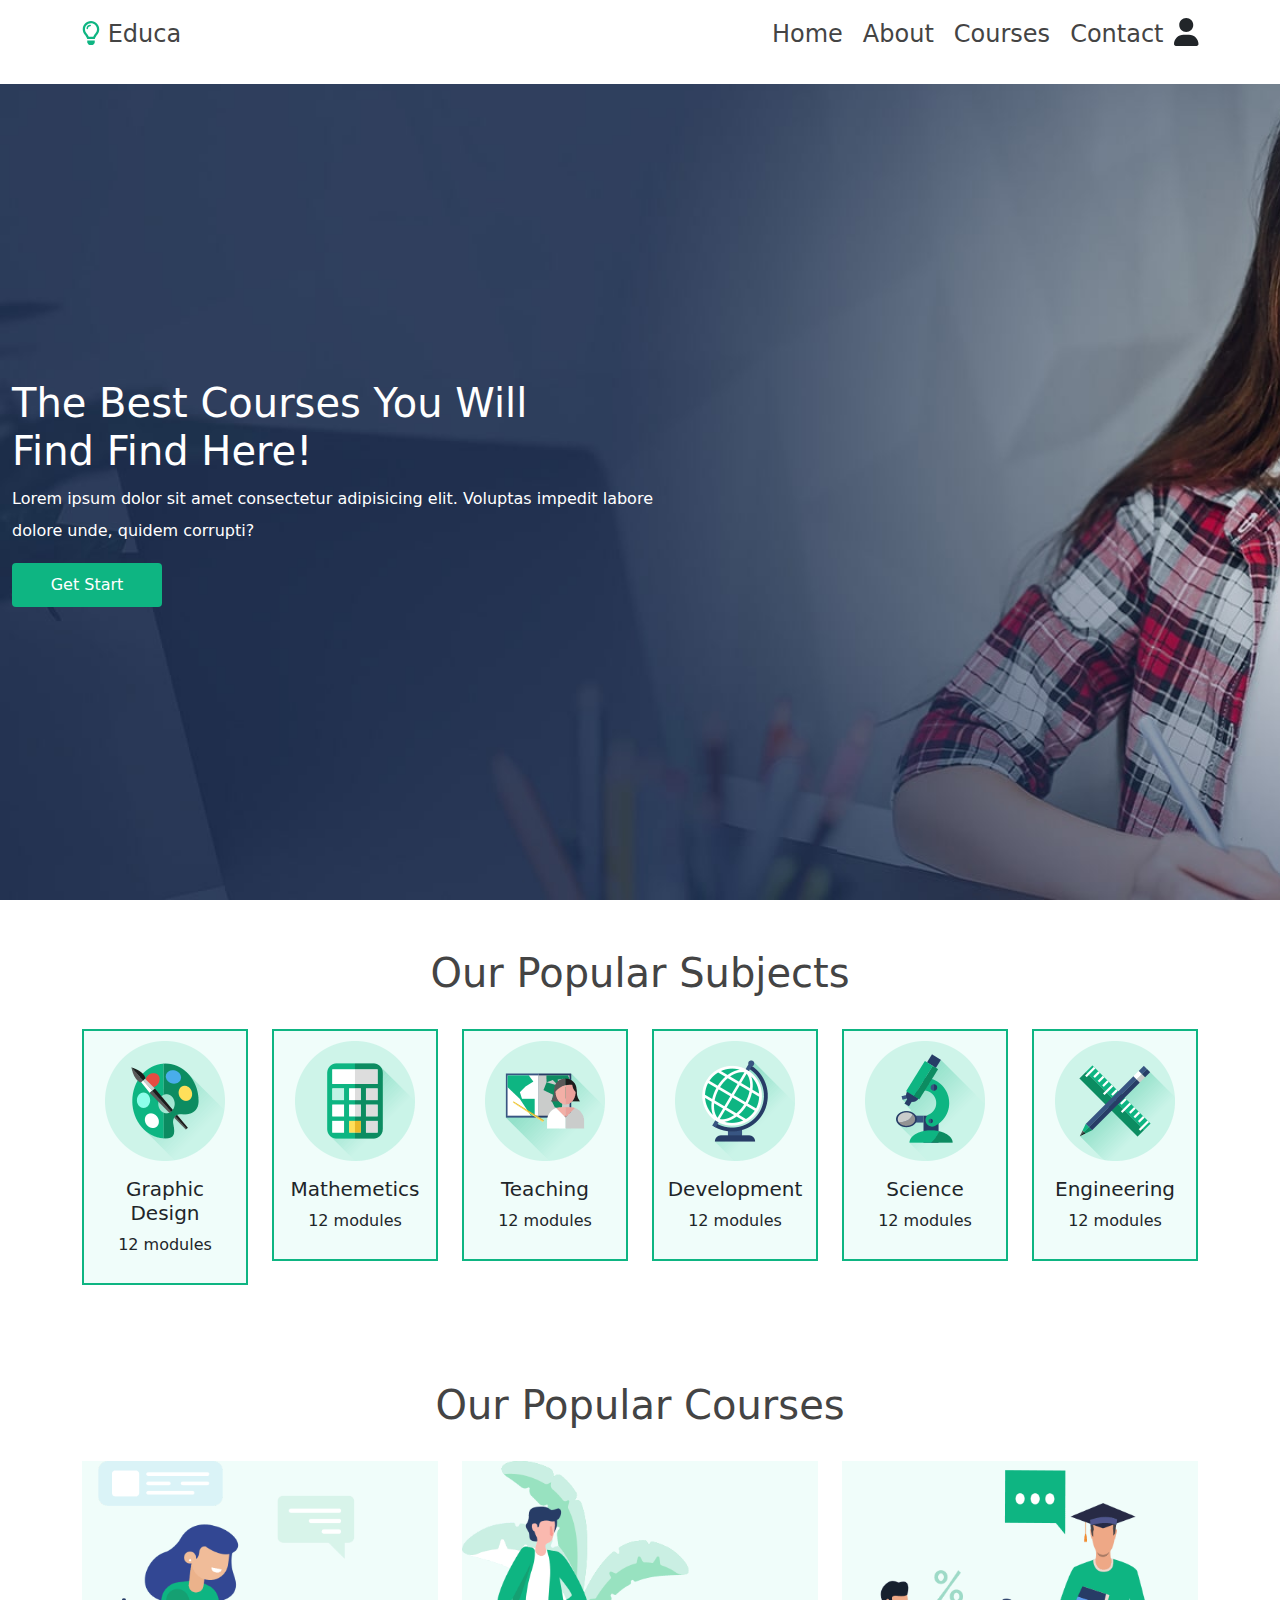
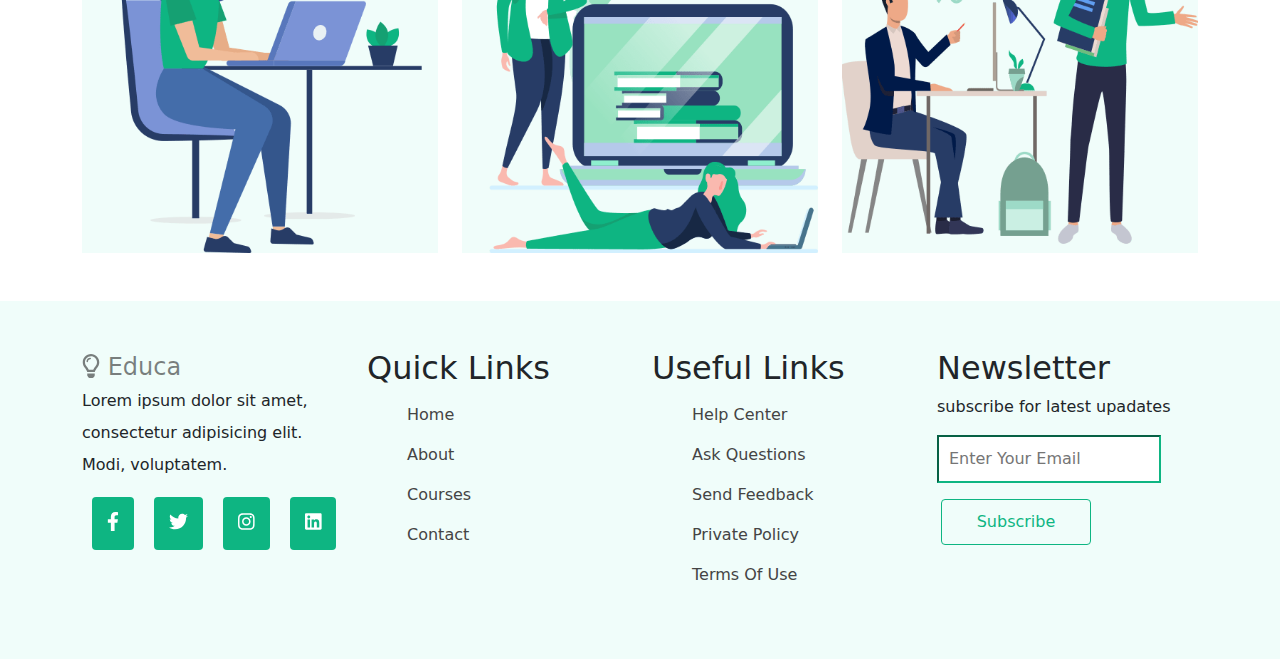
==== index.html @ 2420b498 "commit" ====
<!DOCTYPE html>
<html lang="en">
<head>
    <meta charset="UTF-8">
    <meta http-equiv="X-UA-Compatible" content="IE=edge">
    <meta name="viewport" content="width=device-width, initial-scale=1.0">
    <title>Home</title>
    <link rel="stylesheet" href="css/normalze.css">
    <link rel="stylesheet" href="css/bootstrap.css">
    <link rel="stylesheet" href="css/all.min.css">
    <link rel="stylesheet" href="css/main.css">
    <link rel="stylesheet" href="https://unpkg.com/swiper/swiper-bundle.min.css"/>
</head>
<body>
    <!-- Start Header  -->
    <div class="header p-3">
        <div class="container d-flex justify-content-between">
            <a href="index.html" class="logo text-capitalize fs-4 text-decoration-none">
                <i class="far fa-lightbulb"></i>
                Educa
            </a>
            <div class="burger-icon">
                <i class="fas fa-bars fs-3"></i>
            </div>
            <ul>
                <li>
                    <a href="index.html" class="text-decoration-none text-capitalize  fs-4">home</a>
                </li>
                <li>
                    <a href="about.html" class="text-decoration-none text-capitalize fs-4">about</a>
                </li>
                <li>
                    <a href="courses.html" class="text-decoration-none text-capitalize fs-4">courses</a>
                </li>
                <li>
                    <a href="contact.html" class="text-decoration-none text-capitalize fs-4">contact</a>
                </li>
                <li>
                    <i class="fas fa-user fs-3"></i>
                </li>
            </ul>    
        </div>
    </div>
    <!-- End Header  -->
    <!-- Start landing  -->
    <div class="landing">
        <div class="container">
            <h3 class="text-capitalize text-white fs-1">the best courses you will find find here!</h3>
            <p class="text-white lh-lg">Lorem ipsum dolor sit amet consectetur adipisicing elit. Voluptas impedit labore dolore unde, quidem corrupti?</p>
            <a href="#" class="button">get start</a>
        </div>
    </div>
    <!-- End landing  -->
    <!-- Start Services -->
    <div class="services pt-5 pb-5">
        <div class="container">
            <div class="main-header">
                <h3>Our Popular Subjects</h3>
            </div>
            <div class="row">
                <div class="col-xl-2 col-lg-4 col-md-6 col-sm-12">
                    <div class="box text-center mt-4">
                        <img src="images/subject-icon-1.png" alt="">
                        <h5 class="pt-3">Graphic Design</h5>
                        <p>12 modules</p>
                    </div>
                </div>
                <div class="col-xl-2 col-lg-4 col-md-6 col-sm-12">
                    <div class="box text-center mt-4">
                        <img src="images/subject-icon-2.png" alt="">
                        <h5 class="pt-3">Mathemetics</h5>
                        <p>12 modules</p>
                    </div>
                </div>
                <div class="col-xl-2 col-lg-4 col-md-6 col-sm-12">
                    <div class="box text-center mt-4">
                        <img src="images/subject-icon-3.png" alt="">
                        <h5 class="pt-3">Teaching</h5>
                        <p>12 modules</p>
                    </div>
                </div>
                <div class="col-xl-2 col-lg-4 col-md-6 col-sm-12">
                    <div class="box text-center mt-4">
                        <img src="images/subject-icon-4.png" alt="">
                        <h5 class="pt-3">Development</h5>
                        <p>12 modules</p>
                    </div>
                </div>
                <div class="col-xl-2 col-lg-4 col-md-6 col-sm-12">
                    <div class="box text-center mt-4">
                        <img src="images/subject-icon-5.png" alt="">
                        <h5 class="pt-3">Science</h5>
                        <p>12 modules</p>
                    </div>
                </div>
                <div class="col-xl-2 col-lg-4 col-md-6 col-sm-12">
                    <div class="box text-center mt-4">
                        <img src="images/subject-icon-6.png" alt="">
                        <h5 class="pt-3">Engineering</h5>
                        <p>12 modules</p>
                    </div>
                </div>
            </div>
        </div>
    </div>
    <!-- End Services -->
    <!-- Start course -->
    <div class="course pt-5 pb-5">
        <div class="container">
            <div class="main-header">
                <h3>Our Popular Courses</h3>
            </div>
            <div class="row">
                <div class="col-xl-4 col-lg-4 col-md-6 col-sm-12">
                    <div class="box mt-4">
                        <img src="images/course-1-1.png" alt="">
                        <div class="info text-center">
                            <h2 class="text-capitalize">web Development</h2>
                            <p class="lh-lg mt-2">Lorem ipsum dolor sit amet consectetur adipisicing , commodi eum nam deserunt.</p>
                            <a href="#" class="text-decoration-none text-capitalize mb-4">read more</a>
                        </div>
                    </div>
                </div>
                <div class="col-xl-4 col-lg-4 col-md-6 col-sm-12">
                    <div class="box mt-4">
                        <img src="images/course-1-2.png" alt="">
                        <div class="info text-center">
                            <h2 class="text-capitalize">web Development</h2>
                            <p class="lh-lg mt-2">Lorem ipsum dolor sit amet consectetur adipisicing , commodi eum nam deserunt.</p>
                            <a href="#" class="text-decoration-none text-capitalize mb-4">read more</a>
                        </div>
                    </div>
                </div>
                <div class="col-xl-4 col-lg-4 col-md-6 col-sm-12">
                    <div class="box mt-4">
                        <img src="images/course-1-3.png" alt="">
                        <div class="info text-center">
                            <h2 class="text-capitalize">web Development</h2>
                            <p class="lh-lg mt-2">Lorem ipsum dolor sit amet consectetur adipisicing , commodi eum nam deserunt.</p>
                            <a href="#" class="text-decoration-none text-capitalize mb-4">read more</a>
                        </div>
                    </div>
                </div>
            </div>
        </div>
    </div>
    <!-- End course -->
    <!-- Start Footer  -->
    <div class="footer pt-5 pb-5">
        <div class="container">
            <div class="row">
                <div class="col-xl-3 col-lg-3 col-md-6 col-sm-12">
                    <div class="box">
                        <a href="index.html" class="logo text-capitalize fs-4 text-decoration-none text-black-50">
                            <i class="far fa-lightbulb"></i>
                            Educa
                        </a>
                        <p class="lh-lg">Lorem ipsum dolor sit amet, consectetur adipisicing elit. Modi, voluptatem.</p>
                        
                        <div class="icons d-flex">
                            <div class="icon">
                                <i class="fab fa-facebook-f"></i>
                            </div>
                            <div class="icon">
                                <i class="fab fa-twitter"></i>
                            </div>
                            <div class="icon">
                                <i class="fab fa-instagram"></i>
                            </div>
                            <div class="icon">
                                <i class="fab fa-linkedin"></i>
                            </div>
                        </div>
                    </div>
                </div>
                <div class="col-xl-3 col-lg-3 col-md-6 col-sm-12">
                    <div class="box">
                        <h2>Quick Links</h2>
                        <ul>
                            <li>
                                <a href="#" class="text-capitalize text-decoration-none p-2 d-block">home</a>
                            </li>
                            <li>
                                <a href="#" class="text-capitalize text-decoration-none p-2 d-block">about</a>
                            </li>
                            <li>
                                <a href="#" class="text-capitalize text-decoration-none p-2 d-block">courses</a>
                            </li>
                            <li>
                                <a href="#" class="text-capitalize text-decoration-none p-2 d-block">contact</a>
                            </li>
                        </ul>
                    </div>
                </div>
                <div class="col-xl-3 col-lg-3 col-md-6 col-sm-12">
                    <div class="box">
                        <h2>Useful Links</h2>
                        <ul>
                            <li>
                                <a href="#" class="text-capitalize text-decoration-none p-2 d-block">help center</a>
                            </li>
                            <li>
                                <a href="#" class="text-capitalize text-decoration-none p-2 d-block">ask questions</a>
                            </li>
                            <li>
                                <a href="#" class="text-capitalize text-decoration-none p-2 d-block">send feedback</a>
                            </li>
                            <li>
                                <a href="#" class="text-capitalize text-decoration-none p-2 d-block">private policy</a>
                            </li>
                            <li>
                                <a href="#" class="text-capitalize text-decoration-none p-2 d-block">terms of use</a>
                            </li>
                        </ul>
                    </div>
                </div>
                <div class="col-xl-3 col-lg-3 col-md-6 col-sm-12">
                    <div class="box">
                        <h2>Newsletter</h2>
                        <p>subscribe for latest upadates</p>
                        <input type="text" placeholder="Enter Your Email" class="mb-3">
                        <br>
                        <a href="#" class="button ms-1">subscribe</a>
                    </div>
                </div>
            </div>
        </div>
    </div>
    <!-- End Footer  -->
    <span class="to-top">up</span>
    <script src="js/jquery-3.6.0.min.js"></script>
    <script src="js/main.js"></script>
    <script src="js/all.min.js"></script>
    <script src="js/bootstrap.bundle.min.js"></script>
</body>
</html>
---- css/normalze.css ----
/*! normalize.css v8.0.1 | MIT License | github.com/necolas/normalize.css */

/* Document
   ========================================================================== */

/**
 * 1. Correct the line height in all browsers.
 * 2. Prevent adjustments of font size after orientation changes in iOS.
 */

html {
  line-height: 1.15; /* 1 */
  -webkit-text-size-adjust: 100%; /* 2 */
}

/* Sections
   ========================================================================== */

/**
 * Remove the margin in all browsers.
 */

body {
  margin: 0;
}

/**
 * Render the `main` element consistently in IE.
 */

main {
  display: block;
}

/**
 * Correct the font size and margin on `h1` elements within `section` and
 * `article` contexts in Chrome, Firefox, and Safari.
 */

h1 {
  font-size: 2em;
  margin: 0.67em 0;
}

/* Grouping content
   ========================================================================== */

/**
 * 1. Add the correct box sizing in Firefox.
 * 2. Show the overflow in Edge and IE.
 */

hr {
  box-sizing: content-box; /* 1 */
  height: 0; /* 1 */
  overflow: visible; /* 2 */
}

/**
 * 1. Correct the inheritance and scaling of font size in all browsers.
 * 2. Correct the odd `em` font sizing in all browsers.
 */

pre {
  font-family: monospace, monospace; /* 1 */
  font-size: 1em; /* 2 */
}

/* Text-level semantics
   ========================================================================== */

/**
 * Remove the gray background on active links in IE 10.
 */

a {
  background-color: transparent;
}

/**
 * 1. Remove the bottom border in Chrome 57-
 * 2. Add the correct text decoration in Chrome, Edge, IE, Opera, and Safari.
 */

abbr[title] {
  border-bottom: none; /* 1 */
  text-decoration: underline; /* 2 */
  text-decoration: underline dotted; /* 2 */
}

/**
 * Add the correct font weight in Chrome, Edge, and Safari.
 */

b,
strong {
  font-weight: bolder;
}

/**
 * 1. Correct the inheritance and scaling of font size in all browsers.
 * 2. Correct the odd `em` font sizing in all browsers.
 */

code,
kbd,
samp {
  font-family: monospace, monospace; /* 1 */
  font-size: 1em; /* 2 */
}

/**
 * Add the correct font size in all browsers.
 */

small {
  font-size: 80%;
}

/**
 * Prevent `sub` and `sup` elements from affecting the line height in
 * all browsers.
 */

sub,
sup {
  font-size: 75%;
  line-height: 0;
  position: relative;
  vertical-align: baseline;
}

sub {
  bottom: -0.25em;
}

sup {
  top: -0.5em;
}

/* Embedded content
   ========================================================================== */

/**
 * Remove the border on images inside links in IE 10.
 */

img {
  border-style: none;
}

/* Forms
   ========================================================================== */

/**
 * 1. Change the font styles in all browsers.
 * 2. Remove the margin in Firefox and Safari.
 */

button,
input,
optgroup,
select,
textarea {
  font-family: inherit; /* 1 */
  font-size: 100%; /* 1 */
  line-height: 1.15; /* 1 */
  margin: 0; /* 2 */
}

/**
 * Show the overflow in IE.
 * 1. Show the overflow in Edge.
 */

button,
input { /* 1 */
  overflow: visible;
}

/**
 * Remove the inheritance of text transform in Edge, Firefox, and IE.
 * 1. Remove the inheritance of text transform in Firefox.
 */

button,
select { /* 1 */
  text-transform: none;
}

/**
 * Correct the inability to style clickable types in iOS and Safari.
 */

button,
[type="button"],
[type="reset"],
[type="submit"] {
  -webkit-appearance: button;
}

/**
 * Remove the inner border and padding in Firefox.
 */

button::-moz-focus-inner,
[type="button"]::-moz-focus-inner,
[type="reset"]::-moz-focus-inner,
[type="submit"]::-moz-focus-inner {
  border-style: none;
  padding: 0;
}

/**
 * Restore the focus styles unset by the previous rule.
 */

button:-moz-focusring,
[type="button"]:-moz-focusring,
[type="reset"]:-moz-focusring,
[type="submit"]:-moz-focusring {
  outline: 1px dotted ButtonText;
}

/**
 * Correct the padding in Firefox.
 */

fieldset {
  padding: 0.35em 0.75em 0.625em;
}

/**
 * 1. Correct the text wrapping in Edge and IE.
 * 2. Correct the color inheritance from `fieldset` elements in IE.
 * 3. Remove the padding so developers are not caught out when they zero out
 *    `fieldset` elements in all browsers.
 */

legend {
  box-sizing: border-box; /* 1 */
  color: inherit; /* 2 */
  display: table; /* 1 */
  max-width: 100%; /* 1 */
  padding: 0; /* 3 */
  white-space: normal; /* 1 */
}

/**
 * Add the correct vertical alignment in Chrome, Firefox, and Opera.
 */

progress {
  vertical-align: baseline;
}

/**
 * Remove the default vertical scrollbar in IE 10+.
 */

textarea {
  overflow: auto;
}

/**
 * 1. Add the correct box sizing in IE 10.
 * 2. Remove the padding in IE 10.
 */

[type="checkbox"],
[type="radio"] {
  box-sizing: border-box; /* 1 */
  padding: 0; /* 2 */
}

/**
 * Correct the cursor style of increment and decrement buttons in Chrome.
 */

[type="number"]::-webkit-inner-spin-button,
[type="number"]::-webkit-outer-spin-button {
  height: auto;
}

/**
 * 1. Correct the odd appearance in Chrome and Safari.
 * 2. Correct the outline style in Safari.
 */

[type="search"] {
  -webkit-appearance: textfield; /* 1 */
  outline-offset: -2px; /* 2 */
}

/**
 * Remove the inner padding in Chrome and Safari on macOS.
 */

[type="search"]::-webkit-search-decoration {
  -webkit-appearance: none;
}

/**
 * 1. Correct the inability to style clickable types in iOS and Safari.
 * 2. Change font properties to `inherit` in Safari.
 */

::-webkit-file-upload-button {
  -webkit-appearance: button; /* 1 */
  font: inherit; /* 2 */
}

/* Interactive
   ========================================================================== */

/*
 * Add the correct display in Edge, IE 10+, and Firefox.
 */

details {
  display: block;
}

/*
 * Add the correct display in all browsers.
 */

summary {
  display: list-item;
}

/* Misc
   ========================================================================== */

/**
 * Add the correct display in IE 10+.
 */

template {
  display: none;
}

/**
 * Add the correct display in IE 10.
 */

[hidden] {
  display: none;
}
---- css/main.css ----
/* Start GlobalRules */
* {
    box-sizing: border-box;
    -webkit-box-sizing: border-box;
    -moz-box-sizing: border-box;
}

html {
    scroll-behavior: smooth;
}

:root {
    --main-color:#0eb582;
    --main-transition: all 0.4s linear;
}
.button {
    background-color: var(--main-color);
    color: white;
    text-transform: capitalize;
    text-decoration: none;
    padding: 10px;
    width: 150px;
    display: flex;
    justify-content: center;
    align-items: center;
    border-radius: 4px;
    -webkit-border-radius: 4px;
    -moz-border-radius: 4px;
    -ms-border-radius: 4px;
    -o-border-radius: 4px;
}
.button:hover {
    background-color: transparent;
    border: 1px solid var(--main-color);
    color: var(--main-color);
    transition: var(--main-transition);
    -webkit-transition: var(--main-transition);
    -moz-transition: var(--main-transition);
    -ms-transition: var(--main-transition);
    -o-transition: var(--main-transition);
}
.main-header {
    display: flex;
    justify-content: center;
    color: #444;
}
.main-header h3 {
    font-size: 40px;
}
@media (max-width: 767px) {
    .main-header h3 {
        font-size: 30px;
    }
}
/* End GlobalRules */
/* Start Header  */
.header {
    position: relative;
    background-color: #fff;
}
.header.active {
    position: fixed;
    width: 100%;
    z-index: 9999;  
}
.header .container a:not(svg) {
    color: #444;
}
.header .container a svg {
    color: var(--main-color);
}
.header .container .burger-icon.active {
    background-color: #444;
}
.header .container .burger-icon.active svg {
    color: #ffff;
}
.header .container .burger-icon svg {
    display: none;
    cursor: pointer;
    padding: 10px;
}
@media (max-width: 767px) {
    .header .container .burger-icon svg {
        display: block;
    }
}
.header ul li {
    list-style-type: none;
}
.header .container ul {
    display: flex;
    align-items: center;
}
.header .container ul li a {
    padding: 10px;
}
@media (max-width: 767px) {
    .header .container ul {
        display: none;
        padding: 0;
        position: absolute;
        top: 70px;
        width: 100%;
        left: 0;
        background-color: #444;
    }
    .header .container ul li a {
        color: white;
        display: block;
    }
}
.header .container ul li a:hover {
    color: var(--main-color);
    transition: var(--main-transition);
    -webkit-transition: var(--main-transition);
    -moz-transition: var(--main-transition);
    -ms-transition: var(--main-transition);
    -o-transition: var(--main-transition);
}
/* End Header  */
/* Start landing  */
.landing {
    position: relative;
    background-image: url(../images/home-slide-1.jpg);
    background-attachment: fixed;
    background-size: cover;
    height: calc(100vh - 82.97px);
}
.landing .container {
    position: absolute;
    top: 50%;
    transform: translateY(-50%);
    -webkit-transform: translateY(-50%);
    -moz-transform: translateY(-50%);
    -ms-transform: translateY(-50%);
    -o-transform: translateY(-50%);
    text-align: left;
}
.landing .container h3 {
    width: 600px;

}
@media (max-width: 767px) {
    .landing .container h3 {
        width: 100%;
    }
    
}
.landing .container p {
    width: 650px;
}
@media (max-width: 767px) {
    .landing .container p {
        width: 100%;
    }
    
}
/* End landing  */
/* Start Services */
.services {
    position: relative;
}
.services .container .box {
    border: 2px solid var(--main-color);
    padding: 10px;
    cursor: pointer;
    background-color: #f0fdfa;
}
.services .container .box:hover {
    background-color: var(--main-color);
    color: white;
    transition: var(--main-transition);
    -webkit-transition: var(--main-transition);
    -moz-transition: var(--main-transition);
    -ms-transition: var(--main-transition);
    -o-transition: var(--main-transition);
}
/* End Services */
/* Start Course */
.course {
    position: relative;
}
.course .container .box {
    position: relative;
    background-color: #f0fdfa;
}
.course .container .box img {
    width: 100%;
}
.course .container .box .info {
    background-color: var(--main-color);
    color: #fff;
    padding: 10px;
    position: absolute;
    bottom: -20px;
    opacity: 0;
    width: 100%;
}
.course .container .box:hover .info {
    bottom: 0;
    opacity: 1;
    transition: var(--main-transition);
    -webkit-transition: var(--main-transition);
    -moz-transition: var(--main-transition);
    -ms-transition: var(--main-transition);
    -o-transition: var(--main-transition);
}
.course .container .box .info a {
    background-color: white;
    width: 200px;
    display: flex;
    justify-content: center;
    align-items: center;
    padding: 10px;
    margin: 20px auto;
    color: var(--main-color);
}
.course .container .box .info a:hover {
    background-color: #444;
    color: #fff;
    transition: var(--main-transition);
    -webkit-transition: var(--main-transition);
    -moz-transition: var(--main-transition);
    -ms-transition: var(--main-transition);
    -o-transition: var(--main-transition);
}
/* End Course */
/* Start Footer  */
.footer {
    background-color: #f0fdfa;
}
.footer .icon {
    background-color: var(--main-color);
    margin: 0 10px;
    border-radius: 4px;
    -webkit-border-radius: 4px;
    -moz-border-radius: 4px;
    -ms-border-radius: 4px;
    -o-border-radius: 4px;
    color: white;
}
.footer .icon:hover {
    background-color: #444;
    color: white;
    transition: var(--main-transition);
    -webkit-transition: var(--main-transition);
    -moz-transition: var(--main-transition);
    -ms-transition: var(--main-transition);
    -o-transition: var(--main-transition);
}
.footer .icon svg {
    padding: 15px;
    border-radius: 4px;
    font-size: 19px;
}
.footer ul li {
    list-style-type: none;
}
.footer ul li a {
    color: #444;
}
.footer ul li a:hover {
    transform: translateX(15px);
    transition: var(--main-transition);
    -webkit-transform: translateX(15px);
    -moz-transform: translateX(15px);
    -ms-transform: translateX(15px);
    -o-transform: translateX(15px);
    -webkit-transition: var(--main-transition);
    -moz-transition: var(--main-transition);
    -ms-transition: var(--main-transition);
    -o-transition: var(--main-transition);
}
.footer a.button {
    background-color: transparent;
    color: var(--main-color);
    border: 1px solid var(--main-color);
}
.footer a.button:hover {
    background-color: var(--main-color);
    color: white;
    transition: var(--main-transition);
    -webkit-transition: var(--main-transition);
    -moz-transition: var(--main-transition);
    -ms-transition: var(--main-transition);
    -o-transition: var(--main-transition);
}
.footer input {
    border-color: var(--main-color);
    padding: 10px;
}
.footer input:focus {
    outline: none;
}
/* End Footer  */
/* Start Slide  */
.slide {
    background-image: url(../images/heading-bg.jpg);
    background-size: cover;
    height: 30vh;
    position: relative;
}
.slide .text-center {
    position: absolute;
    top: 50%;
    left: 50%;
    transform: translate(-50% , -50%);
    -webkit-transform: translate(-50% , -50%);
    -moz-transform: translate(-50% , -50%);
    -ms-transform: translate(-50% , -50%);
    -o-transform: translate(-50% , -50%);
}
.slide a {
    color: var(--main-color);
}
/* End Slide  */
/* Start About */
.about .img img {
    width: 100%;
}
.about .box .row .box {
    border: 2px solid var(--main-color);
    padding: 10px;
    background-color: #f0fdfa;
    text-align: center;
}
/* End About */
/* Start Teacher  */
.teacher .box {
    position: relative;
}
.teacher .box .img {
    position: relative;
    background-color: #f0fdfa;
}
.teacher .box .img:hover {
    background-color: var(--main-color);
    transition: var(--main-transition);
    -webkit-transition: var(--main-transition);
    -moz-transition: var(--main-transition);
    -ms-transition: var(--main-transition);
    -o-transition: var(--main-transition);
}
.teacher .box img {
    width: 100%;
}
.teacher .box .icons {
    background-color: rgba(0 , 0 , 0 , .8 );
    color: #fff;
    text-align: center;
    position: absolute;
    bottom: -20px;
    width: 100%;
    opacity: 0;
}
.teacher .box:hover .icons {
    opacity: 1;
    bottom: 60px;
    transition: var(--main-transition);
    -webkit-transition: var(--main-transition);
    -moz-transition: var(--main-transition);
    -ms-transition: var(--main-transition);
    -o-transition: var(--main-transition);
}
.teacher .box .icon {
    font-size: 30px;
    display: flex;
    justify-content: space-around;
    width: 100%;
    padding: 25px;
}
.teacher .box .icon svg:hover {
    color: var(--main-color);
    transition: var(--main-transition);
    -webkit-transition: var(--main-transition);
    -moz-transition: var(--main-transition);
    -ms-transition: var(--main-transition);
    -o-transition: var(--main-transition);
}
/* End Teacher  */
/* Start Review */
.review .box p {
    position: relative;
    border: 2px solid var(--main-color);
    padding: 20px;
    background-color: #f0fdfa;
}
.review .box p::after {
    content: '';
    position: absolute;
    bottom: -26px;
    left: 50%;
    border-color: var(--main-color) transparent transparent;
    border-width: 12px;
    border-style: solid;
    transform: translateX(-50%);
    -webkit-transform: translateX(-50%);
    -moz-transform: translateX(-50%);
    -ms-transform: translateX(-50%);
    -o-transform: translateX(-50%);
}
.review .box img {
    border-radius: 50%;
    -webkit-border-radius: 50%;
    -moz-border-radius: 50%;
    -ms-border-radius: 50%;
    -o-border-radius: 50%;
}
.review .box .rate svg {
    color: var(--main-color);
}
/* End Review */
/* Start Courses */
.courses .box {
    border: 1px solid var(--main-color);
    overflow: hidden;
}
.courses .box .img {
    position: relative;
    overflow: hidden;
}
.courses .box .img .overly {
    position: absolute;
    top: 20px;
    left: 20px;
    background-color: #fff;
    padding: 7px;
    font-size: 18px;
}
.courses .box:hover img {
    transform: scale(1.1);
    transition: var(--main-transition);
    -webkit-transform: scale(1.1);
    -moz-transform: scale(1.1);
    -ms-transform: scale(1.1);
    -o-transform: scale(1.1);
    -webkit-transition: var(--main-transition);
    -moz-transition: var(--main-transition);
    -ms-transition: var(--main-transition);
    -o-transition: var(--main-transition);
}
.courses .box img {
    max-width: 100%;
}
.courses .box a {
    margin: 20px auto;
}
.courses .box .foot {
    border-top: 1px solid var(--main-color);
}
.courses .box svg {
    color: var(--main-color);
}
.courses .container > a {
    margin: 30px auto 0;
}
/* End Courses */
span.to-top {
    position: fixed;
    right: 40px;
    bottom: 180px;
    background-color: var(--main-color);
    color: #fff;
    padding: 10px;
    border-radius: 4px;
    cursor: pointer;
    opacity: 0;
    transition: var(--main-transition);
    -webkit-transition: var(--main-transition);
    -moz-transition: var(--main-transition);
    -ms-transition: var(--main-transition);
    -o-transition: var(--main-transition);
}
span.to-top.active {
    bottom: 60px;
    opacity: 1;
}
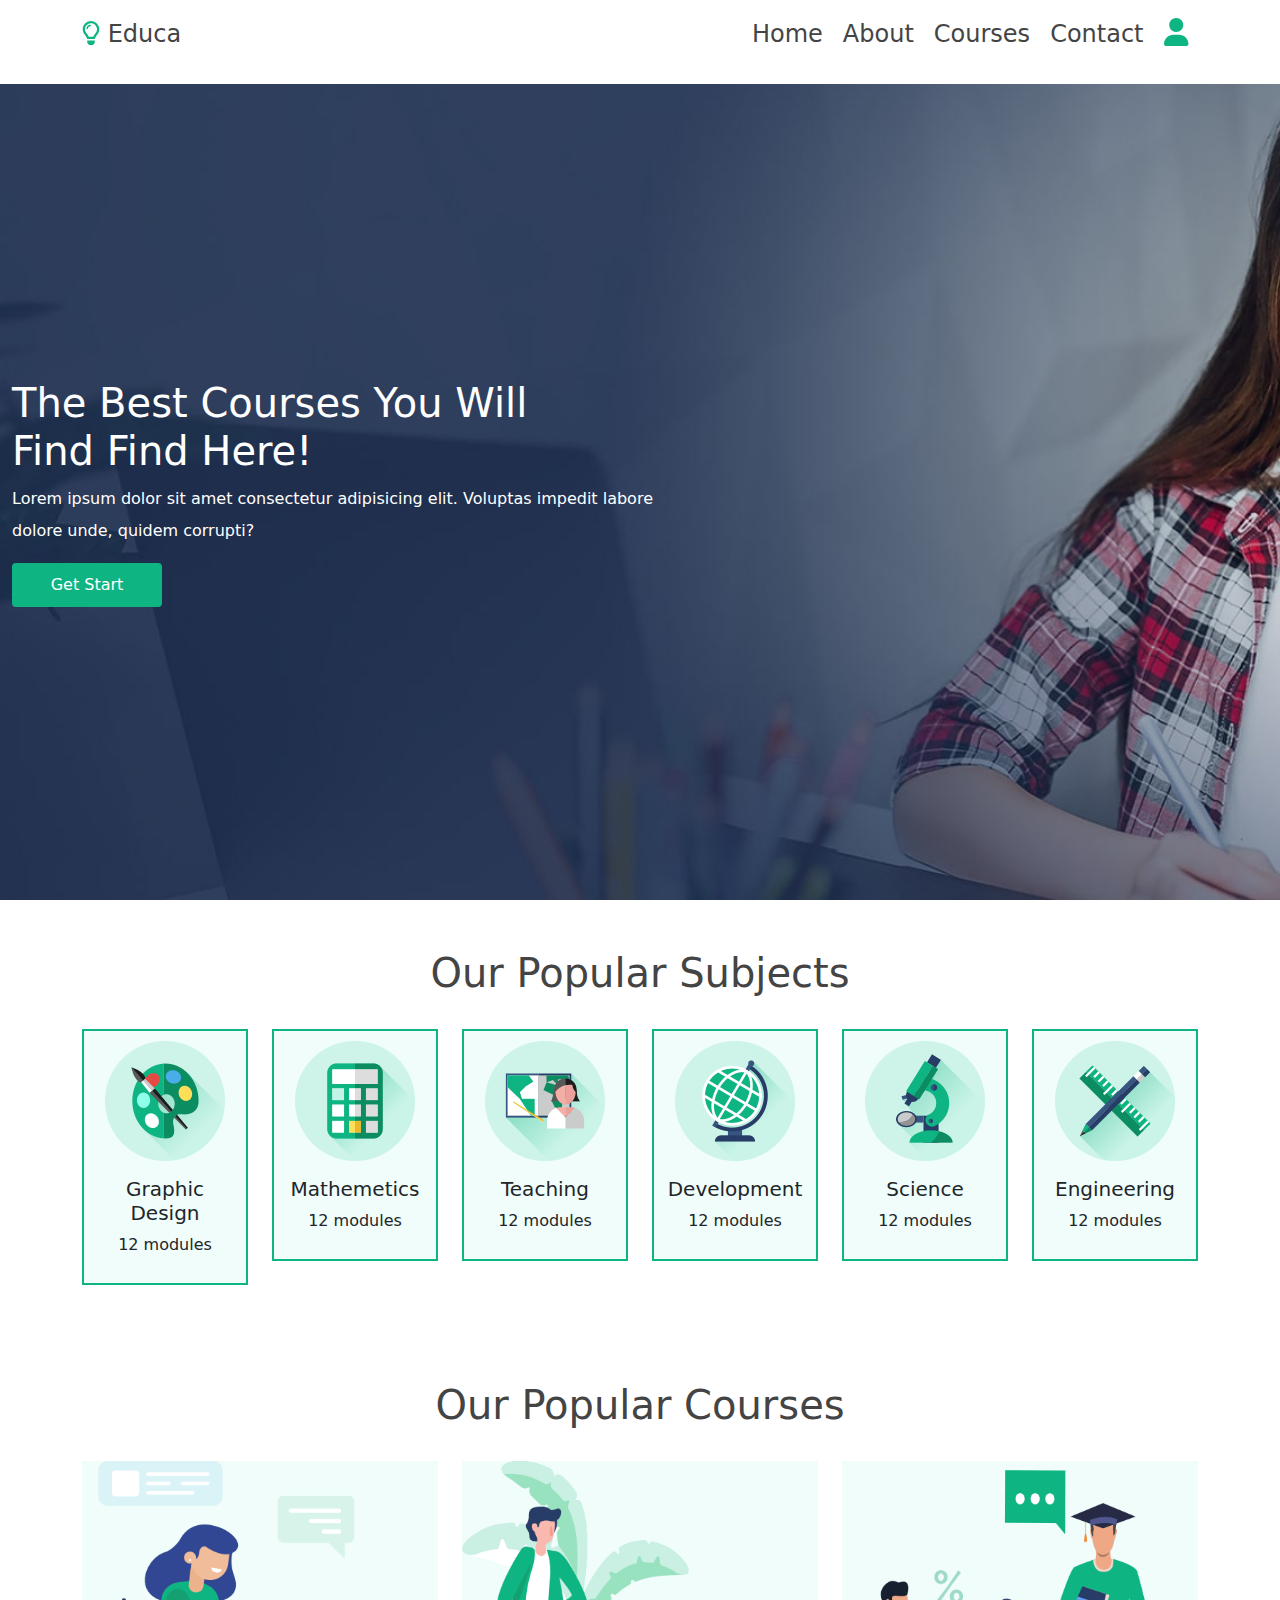
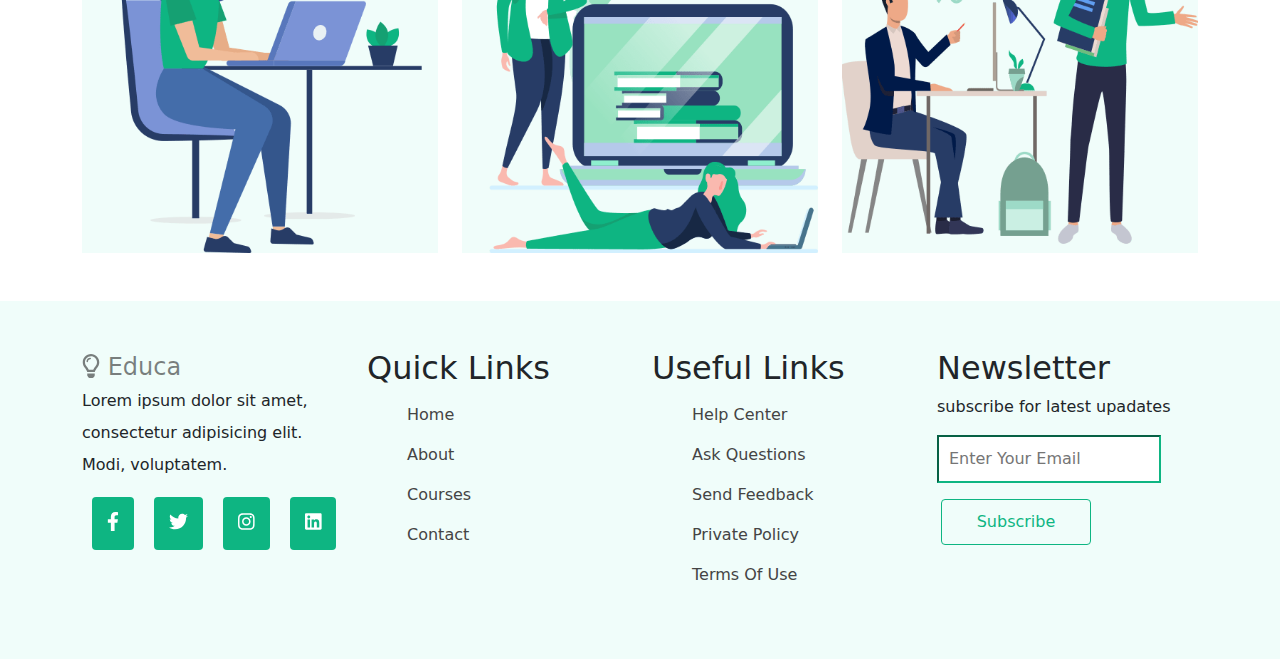
==== commit 4aec7c39: "commit" ====
--- a/index.html
+++ b/index.html
@@ -36,7 +36,9 @@
                     <a href="contact.html" class="text-decoration-none text-capitalize fs-4">contact</a>
                 </li>
                 <li>
-                    <i class="fas fa-user fs-3"></i>
+                    <a href="#" class="text-decoration-none text-capitalize fs-4">
+                        <i class="fas fa-user fs-3"></i>
+                    </a>
                 </li>
             </ul>    
         </div>
--- a/css/main.css
+++ b/css/main.css
@@ -91,6 +91,7 @@
 .header .container ul {
     display: flex;
     align-items: center;
+    z-index: 10000;
 }
 .header .container ul li a {
     padding: 10px;
@@ -472,7 +473,7 @@
     -ms-transition: var(--main-transition);
     -o-transition: var(--main-transition);
 }
-span.to-top.active {
+.to-top.active {
     bottom: 60px;
     opacity: 1;
 }